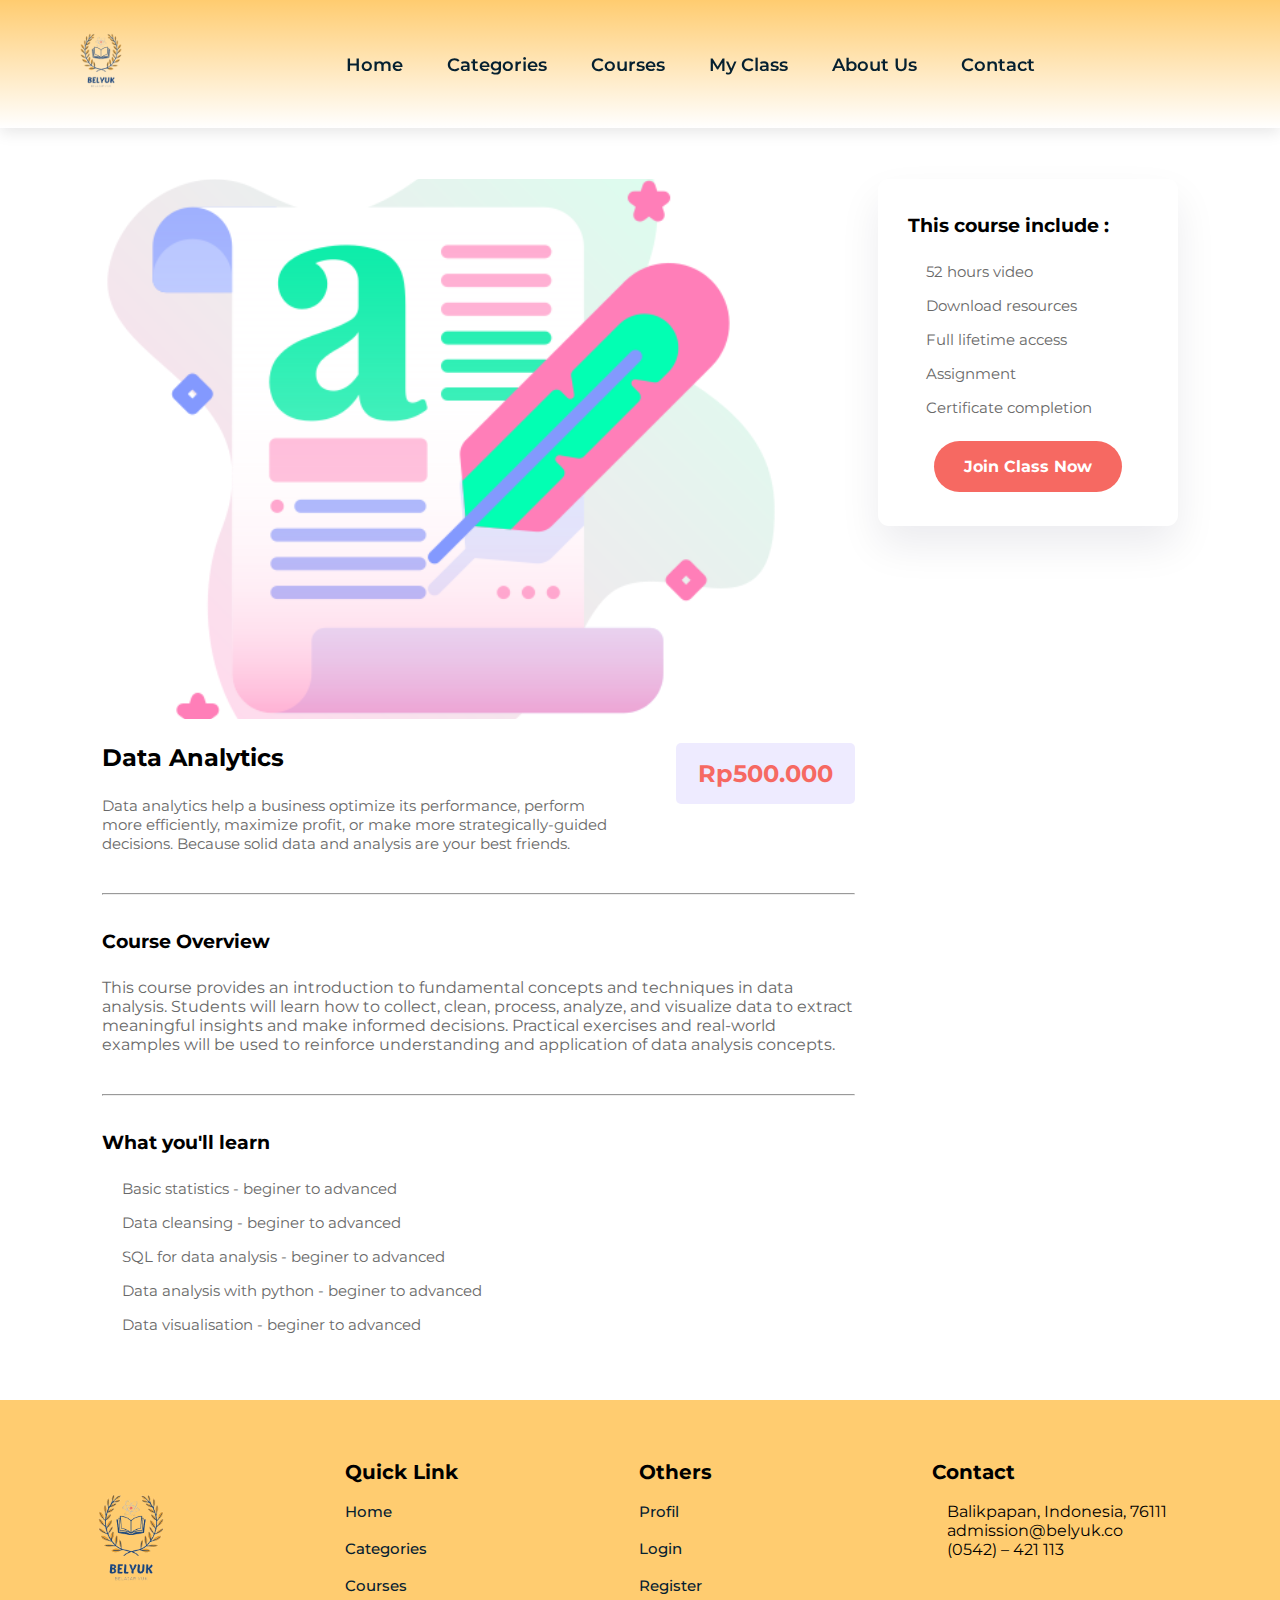
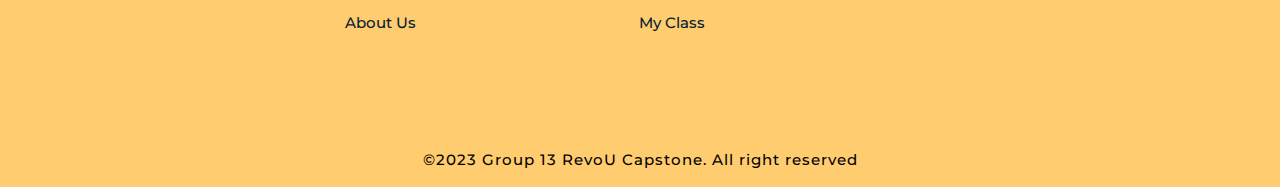
==== categories.html @ b1e83ed5 "more class - detail categories" ====
<!DOCTYPE html>
<html lang="en">
<head>
    <meta charset="UTF-8">
    <meta name="viewport" content="width=device-width, initial-scale=1.0">
    <title>Categories</title>

<!-- template stylesheet -->
    <link rel="stylesheet" href="css/categories.css">

<!-- font stylesheet -->
    <link rel="preconnect" href="https://fonts.googleapis.com">
    <link rel="preconnect" href="https://fonts.gstatic.com" crossorigin>
    <link href="https://fonts.googleapis.com/css2?family=Montserrat:wght@300;400;500;600;700;800;900&family=Roboto:wght@100&display=swap" rel="stylesheet">

<!-- icon font stylesheet -->
    <link rel="stylesheet" href="https://cdnjs.cloudflare.com/ajax/libs/font-awesome/6.4.2/css/all.min.css" integrity="sha512-z3gLpd7yknf1YoNbCzqRKc4qyor8gaKU1qmn+CShxbuBusANI9QpRohGBreCFkKxLhei6S9CQXFEbbKuqLg0DA==" crossorigin="anonymous" referrerpolicy="no-referrer" />
    <link rel="stylesheet" href="https://unpkg.com/boxicons@latest/css/boxicons.min.css">
</head>

<body>
<!-- start header -->
<header class="sticky">
    <a href="#" class="logo">
        <img src="img/logo.png" alt="">
    </a>

    <ul class="navbar">
        <li><a href="index.html #home">Home</a></li>
        <li><a href="index.html #categories">Categories</a></li>
        <li><a href="index.html #courses">Courses</a></li>
        <li><a href="#">My Class</a></li>
        <li><a href="index.html #about">About Us</a></li>
        <li><a href="#contact">Contact</a></li>
    </ul>

    <div class="header-icons">
        <a href="#"><i class="bx bx-menu" id="menu-icon"></i></a>
    </div>
</header>
<!-- end header -->

<!-- start overview section -->
<section class="categories-inner">
    <div class="overview">
        <img src="img/literature.png">
        <div class="categories-head">
            <div class="c-name">
                <h2>Data Analytics</h2>
                <div class="star">
                    <a href="#"><i class="fa-solid fa-star"></i></a>
                    <a href="#"><i class="fa-solid fa-star"></i></a>
                    <a href="#"><i class="fa-solid fa-star"></i></a>
                    <a href="#"><i class="fa-solid fa-star"></i></a>
                    <a href="#"><i class="fa-solid fa-star"></i></a>
                </div>
                <p>Data analytics help a business optimize its performance, perform more efficiently, maximize profit, or make more strategically-guided decisions. Because solid data and analysis are your best friends.</p>
            </div>
            <span>Rp500.000</span>
        </div>
        <hr>
        <h3>Course Overview</h3>
        <p>This course provides an introduction to fundamental concepts and techniques in data analysis. Students will learn how to collect, clean, process, analyze, and visualize data to extract meaningful insights and make informed decisions. Practical exercises and real-world examples will be used to reinforce understanding and application of data analysis concepts.</p>
        <hr>
        <h3>What you'll learn</h3>
        <div class="learn">
            <p><i class="fa-regular fa-circle-check"></i>Basic statistics - beginer to advanced</p>
            <p><i class="fa-regular fa-circle-check"></i>Data cleansing - beginer to advanced</p>
            <p><i class="fa-regular fa-circle-check"></i>SQL for data analysis - beginer to advanced</p>
            <p><i class="fa-regular fa-circle-check"></i>Data analysis with python - beginer to advanced</p>
            <p><i class="fa-regular fa-circle-check"></i>Data visualisation - beginer to advanced</p>
        </div>
    </div>

    <div class="enroll">
        <h3>This course include :</h3>
        <p><i class="fa-regular fa-circle-check"></i>52 hours video</p>
        <p><i class="fa-regular fa-circle-check"></i>Download resources</p>
        <p><i class="fa-regular fa-circle-check"></i>Full lifetime access</p>
        <p><i class="fa-regular fa-circle-check"></i>Assignment</p>
        <p><i class="fa-regular fa-circle-check"></i>Certificate completion</p>
        <div class="main-btn">
            <a href="#" class="btn">Join Class Now</a>
        </div>
    </div>
</section>
<!-- end overview section -->

<!-- start footer -->
<section class="footer" id="contact">
    <div class="main-footer">
        <div class="footer-content">
            <img src="img/logo.png">
             <div class="sosmed">
                <a href="#"><i class="fa-brands fa-square-facebook"></i></a>
                <a href="#"><i class="fa-brands fa-square-instagram"></i></a>
                <a href="#"><i class="fa-brands fa-square-x-twitter"></i></a>
                <a href="#"><i class="fa-brands fa-linkedin"></i></a>
             </div>
        </div>

        <div class="footer-content">
            <h4 class="text-footer">Quick Link</h4>
            <li><a href="index.html #home">Home</a></li>
            <li><a href="index.html #categories">Categories</a></li>
            <li><a href="index.html #courses">Courses</a></li>
            <li><a href="index.html #about">About Us</a></li>
        </div>

        <div class="footer-content">
            <h4 class="text-footer">Others</h4>
            <li><a href="#">Profil</a></li>
            <li><a href="#">Login</a></li>
            <li><a href="#">Register</a></li>
            <li><a href="#">My Class</a></li>
        </div>

        <div class="footer-content">
            <h4 class="text-footer">Contact</h4>
            <p><i class="fa fa-map-marker-alt me-3"></i>Balikpapan, Indonesia, 76111</p>
            <p><i class="fa-solid fa-envelope"></i>admission@belyuk.co</p>
            <p><i class="fa-solid fa-phone"></i>(0542) – 421 113</p>
        </div>
    </div>
</section>
<!-- end footer -->

<!-- copyright -->
<div class="last-text">
    <p>©2023 Group 13 RevoU Capstone. All right reserved</p>
</div>

<!-- template js file link -->
<script src="js/script.js"></script>
</body>
</html>
---- css/categories.css ----
*{
    padding: 0;
    margin: 0;
    box-sizing: border-box;
    font-family: 'Montserrat', sans-serif;
    list-style: none;
    text-decoration: none;
    scroll-behavior: smooth;
}

/* header */
header{
    position: sticky;
    width: 100%;
    top: 0;
    right: 0;
    z-index: 1000;
    display: flex;
    align-items: center;
    justify-content: space-between;
    background: linear-gradient(180deg, #ffCC70, #fff);
    padding: 23px 8%;
    box-shadow: 0px 4px 15px rgb(0 0 0 / 10%);
    transition: all.40s ease;
}
.logo img{
    height: auto;
    width: 100px;
    max-width: 100%;
}

.navbar{
    display: flex;
}
.navbar a{
    color: #052030;
    font-weight: 600; 
    font-size: 1.1rem;
    padding: 10px 22px;
    transition: all .40s ease;
}
.navbar a:hover{
    color: #fff;
}
.header-icons{
    display: flex;
    align-items: center;
}
.header-icons i{
    margin-left: 10px;
    font-size: 24px;
    color: #052030;
    margin-right: 15px;
}
.header-icons a:hover{
    transform: scale(1.2);
}
#menu-icon{
    font-size: 24px;
    color: #052030;
    z-index: 10001;
    cursor: pointer;
    display: none;
}

/* overview section */
.categories-inner{
    display: flex;
    justify-content: space-between;
    align-items: flex-start;
    padding: 4% 8%;
}
.categories-inner h3{
    padding: 35px 0 25px 0;
}
.categories-inner p{
    color: #696969;
}
.categories-inner hr{
    height: 1px;
    background: rgba(236, 226, 229, 0.5);
    margin-top: 40px;
}

.categories-inner .overview{
    width: 70%;
}
.categories-inner .overview img{
    width: 90%;
    height: 60vh;
    object-fit: cover;
    border-radius: 12px;
    margin-bottom: 20px;
}

.categories-inner .overview .categories-head{
    display: flex;
    align-items: flex-start;
    justify-content: space-between;
}
.categories-inner .overview .categories-head .c-name{
    width: 70%;
}
.categories-inner .overview .categories-head .c-name .star{
    margin: 6px 0 24px 0;
}
.categories-inner .overview .categories-head .c-name .star i{
    color: #f66962;
    font-size: 0.9rem;
}
.categories-inner .overview .categories-head .c-name p{
    font-size: 15px;
}
.categories-inner .overview .categories-head span{
    padding: 16px 22px;
    border-radius: 5px;
    color: #f66962;
    font-size: 24px;
    font-weight: 700;
    background-color: rgba(88, 56, 252, 0.1);
}

.categories-inner .learn p{
    font-size: 15px;
    padding-bottom: 15px;
}
.categories-inner .learn p i{
    color: #f66962;
    font-weight: 700;
    margin-right: 20px;
}

.enroll{
    width: 300px;
    padding: 0 30px 30px 30px;
    border-radius: 11px;
    box-shadow: 0px 20px 40px 0 rgb(11 2 55 / 8%);
}
.enroll h3{
    padding-bottom: 10px;
}
.enroll p{
    font-size: 15px;
    color: #696969;
    margin: 15px 0;
}
.enroll p i{
    color: #f66962;
    font-weight: 500;
    margin-right: 18px;  
}

.main-btn{
    padding: 25px 0 20px 0;
    margin: auto;
    text-align: center;
}
.btn{
    display: inline;
    padding: 16px 30px;
    font-weight: 700;
    background: #f66962;
    color: #fff;
    border-radius: 30px;
    transition: all .40s ease;
}
.btn:hover{
    transform: scale(0.9) translateY(-5px);
}

/* footer */
.footer{
    padding: 60px 8%;
    background: #ffCC70;
}
.main-footer{
    display: grid;
    grid-template-columns: repeat(auto-fit, minmax(200px, auto));
    gap: 2rem;
}
.text-footer{
    font-size: 20px;
    margin-bottom: 18px;
}
.footer-content img{
    height: auto;
    width: 160px;
    max-width: 100%;
    margin-bottom: 30px;
}
.footer-content li{
    margin-bottom: 18px;
}
.footer-content li a{
    display: block;
    color: #052030;
    font-weight: 500;
    font-size: 15px;
    transition: all .40s ease;
}
.footer-content li a:hover{
    transform: translateX(10px);
    color: #fff;
}
.footer-content p i{
    font-size: 15px;
    color: #052030;
    margin: 0 15px 15px 0;
}
.sosmed{
    display: flex;
    position: relative;
    margin-bottom: 18px;
}
.sosmed a{
    font-size: 30px;
    color: #052030;
    margin: 0 10px;
    transition: all .40s ease;
}
.sosmed a:hover{
    color: #fff;
}

/* copyright */
.last-text p{
    text-align: center;
    padding: 18px;
    font-size: 15px;
    font-weight: 500;
    letter-spacing: 1px;
    background-color: #ffCC70;
}

/* responsive css */
@media (max-width: 1410px) {
    header{
        padding: 10px 4%;
        transition: .2s; 
    }
    header.sticky{
        padding: 12px 4%;
        transition: .2s;
    }
    section{
        padding: 70px 4%;
        transition: .2s;
    }
    .footer{
        padding: 60px 4%;
        transition: .2s;
    }
}

@media (max-width: 1024px) {
    #menu-icon{
        display: block;
    }
    .navbar{
        position: absolute;
        top: 100%;
        right: -100%;
        width: 300px;
        height: 110vh;
        background: #ffCC70;
        display: flex;
        flex-direction: column;
        align-items: center;
        padding: 170px 30px;
        transition: all .40s ease;
    }
    .navbar a{
        display: block;
        margin: 1.3rem 0;
        color: #052030;
    }
    .narbar a:hover{
        color: #fff;
        transform: translateY(-5px);
    }
    .navbar.open{
        right: 0;
    }
}

@media (max-width:769px) {
    .categories-inner{
        display: flex;
        flex-direction: column;
        justify-content: center;
        align-items: flex-start;
        padding: 8% 4%;
    }
    .categories-inner .overview{
        width: 100%;
    }
    .categories-inner .overview img{
        width: 100%;
        height: 100%;
    }
    .enroll{
        margin-top: 25px;
    }
}

@media (max-width:475px) {
    .categories-inner .overview .categories-head .c-name{
        width: 50%;
    }
    .categories-inner .overview .categories-head .c-name h2{
        font-size: 22px;
    }
    .categories-inner .overview .categories-head span{
        font-size: 22px;
    }
    .enroll{
        width: 100%;
    }
}
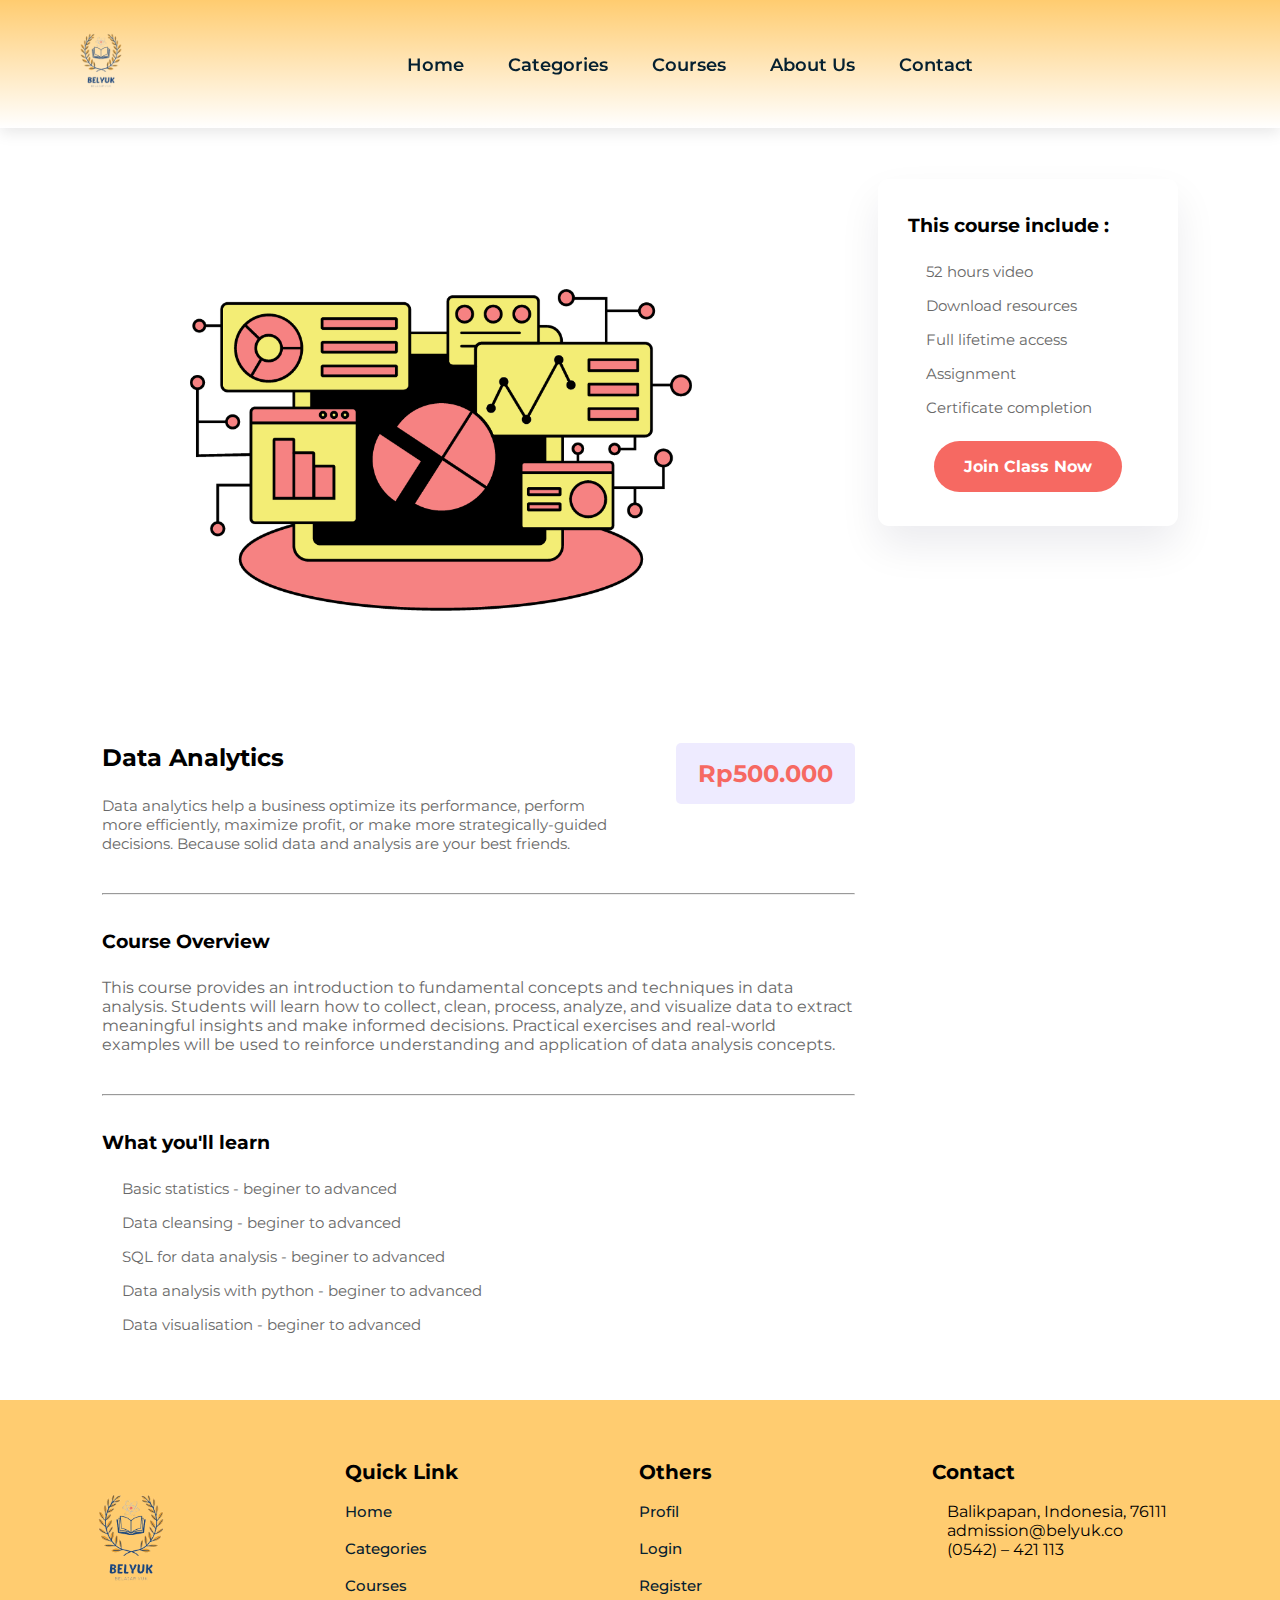
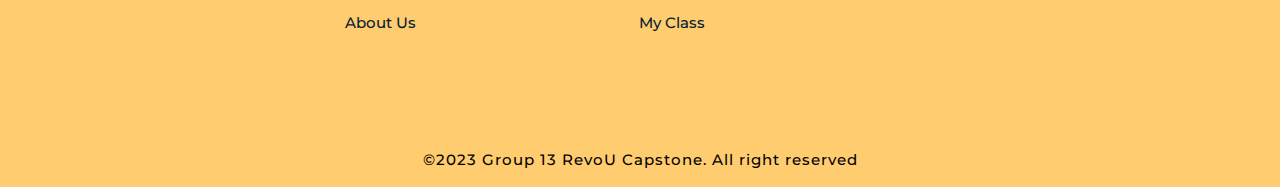
==== commit bc1ebdb2: "regist amanda" ====
--- a/categories.html
+++ b/categories.html
@@ -29,7 +29,6 @@
         <li><a href="index.html #home">Home</a></li>
         <li><a href="index.html #categories">Categories</a></li>
         <li><a href="index.html #courses">Courses</a></li>
-        <li><a href="#">My Class</a></li>
         <li><a href="index.html #about">About Us</a></li>
         <li><a href="#contact">Contact</a></li>
     </ul>
@@ -43,7 +42,7 @@
 <!-- start overview section -->
 <section class="categories-inner">
     <div class="overview">
-        <img src="img/literature.png">
+        <img src="img/categ1.png">
         <div class="categories-head">
             <div class="c-name">
                 <h2>Data Analytics</h2>
@@ -80,7 +79,7 @@
         <p><i class="fa-regular fa-circle-check"></i>Assignment</p>
         <p><i class="fa-regular fa-circle-check"></i>Certificate completion</p>
         <div class="main-btn">
-            <a href="#" class="btn">Join Class Now</a>
+            <a href="regist.html" class="btn">Join Class Now</a>
         </div>
     </div>
 </section>
